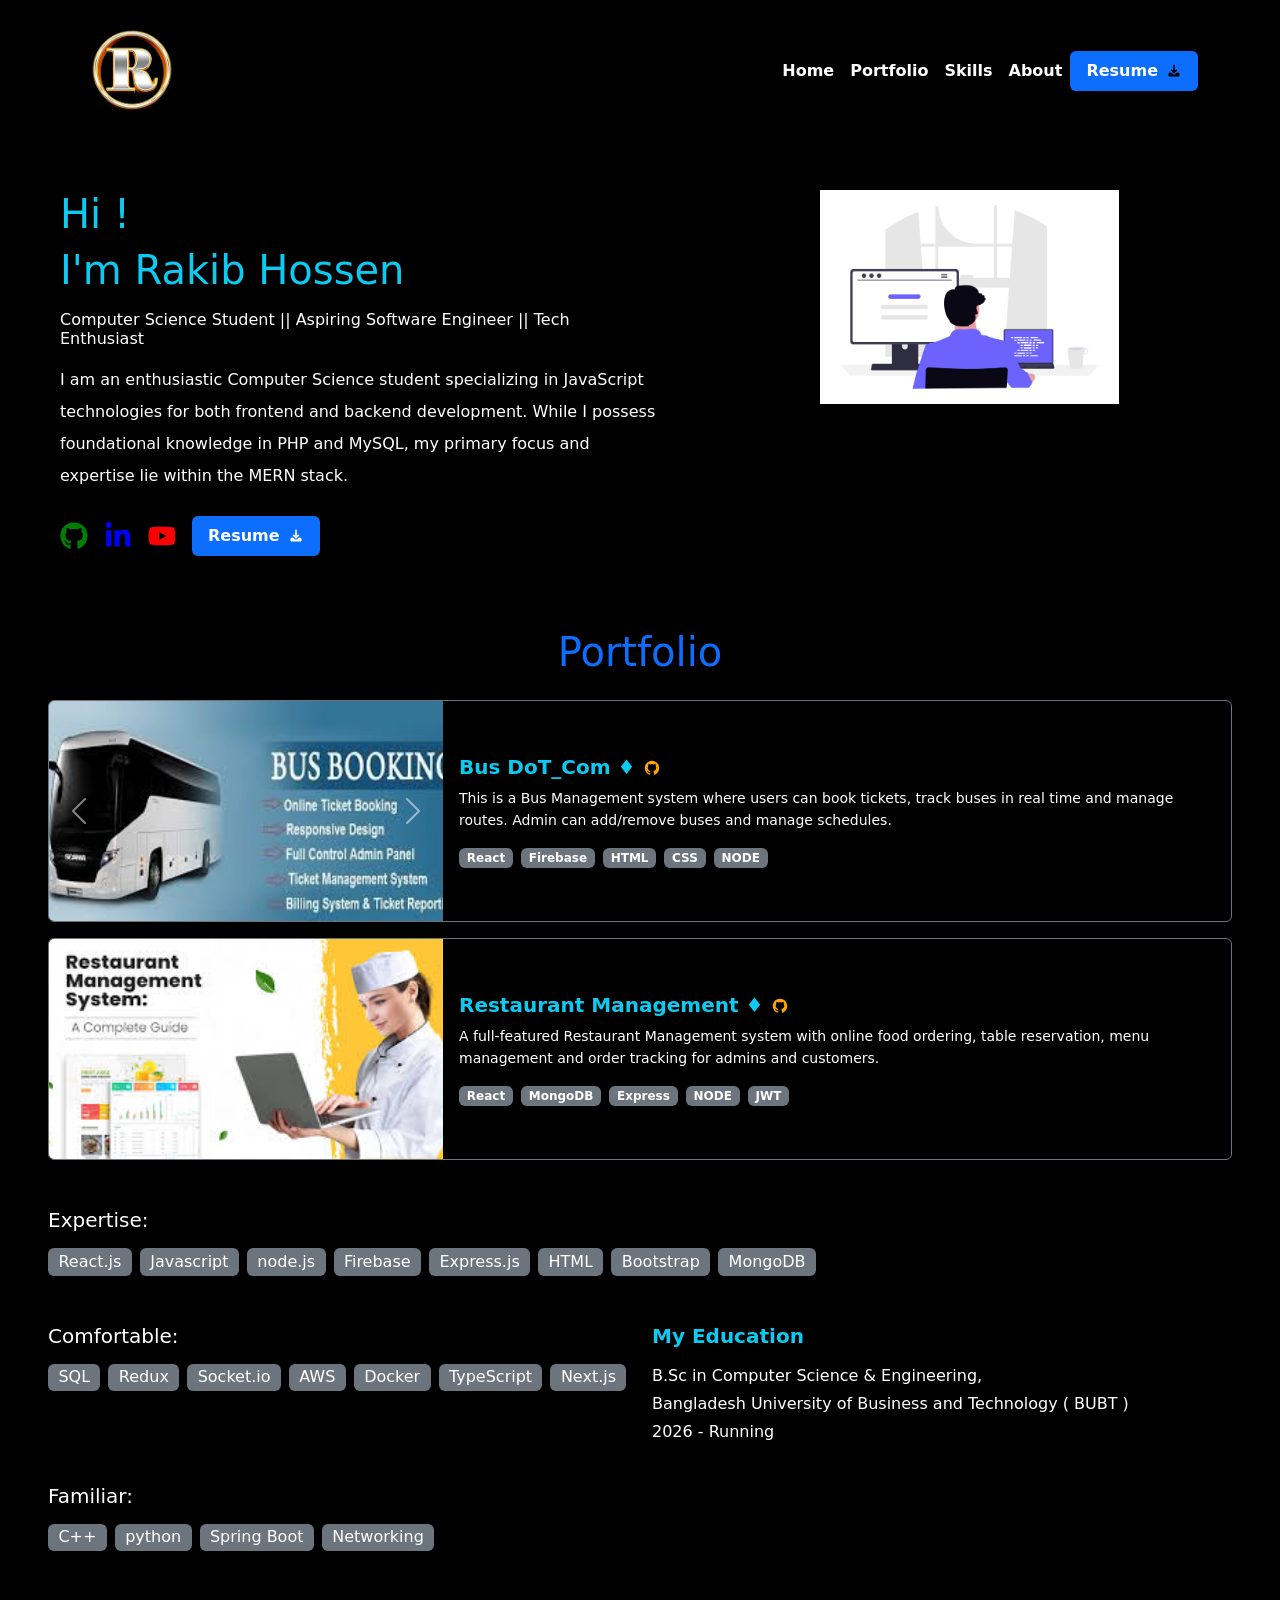
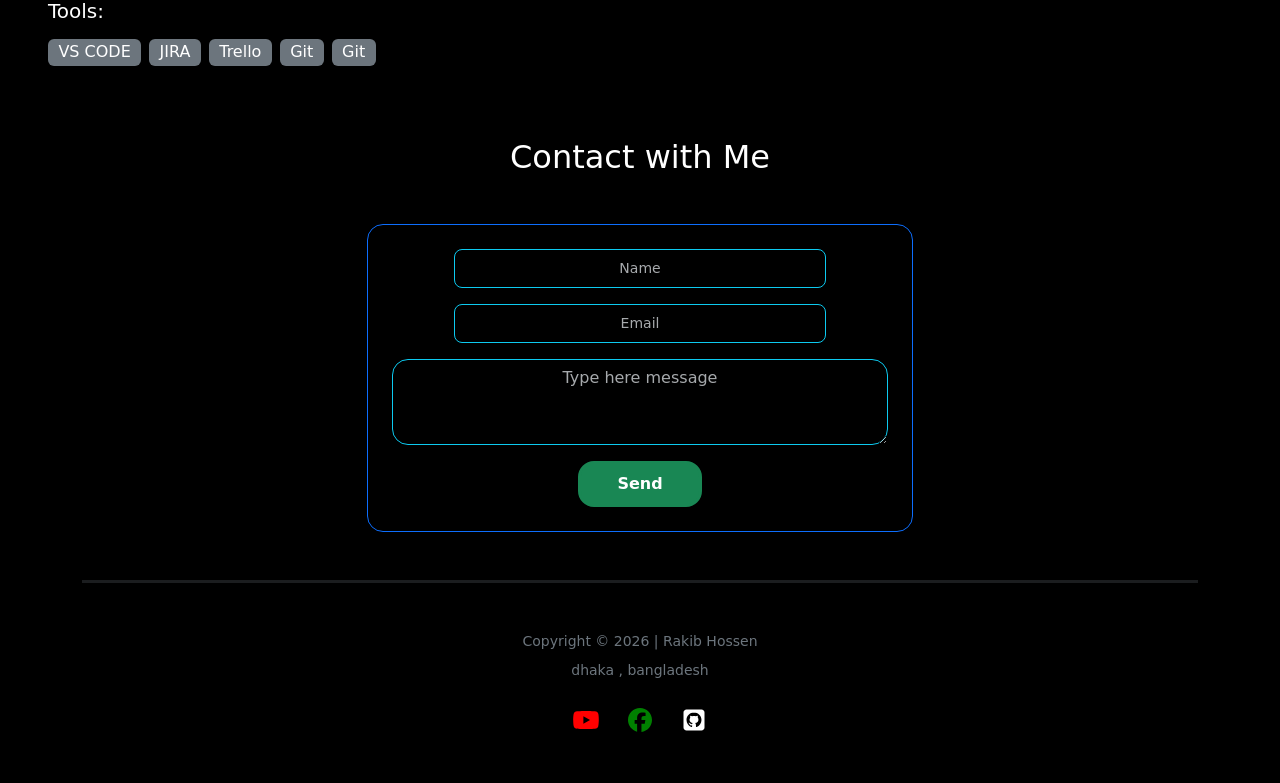
==== index.html @ a0f5ed7e "rename to index.html" ====
<!DOCTYPE html>
<html lang="en">
 <head>
  <meta charset="UTF-8" />
  <meta name="viewport" content="width=device-width, initial-scale=1.0" />
  <title>Portfolio</title>

  <link rel="stylesheet" href="https://cdn.jsdelivr.net/npm/bootstrap@5.3.8/dist/css/bootstrap.min.css" />
  <link rel="stylesheet" href="https://cdnjs.cloudflare.com/ajax/libs/font-awesome/6.5.0/css/all.min.css" />
  <link rel="stylesheet" href="https://cdn.jsdelivr.net/npm/bootstrap-icons@1.11.3/font/bootstrap-icons.min.css" />

  <link rel="stylesheet" href="style.css" />
</head>

  <body>
    <header>
      <nav class="navbar navbar-expand-lg bg-black py-3">
        <div class="container">
          <a class="navbar-brand" href="#">
            <img
              class="logo-image img-fluid rounded-3 shadow-lg"
              src="images/logo999.png"
              width="100"
              alt=""
            />
          </a>

          <button
            class="navbar-toggler bg-light"
            type="button"
            data-bs-toggle="collapse"
            data-bs-target="#navbarSupportedContent"
          >
            <span class="navbar-toggler-icon"></span>
          </button>

          <div class="collapse navbar-collapse" id="navbarSupportedContent">
            <ul class="navbar-nav ms-auto text-center align-items-lg-center">
              <li class="nav-item">
               <a class="nav-link active text-white fw-bold" href="#">
                    Home 
                  </a>
              </li>

              <li class="nav-item">
                <a class="nav-link text-white fw-bold" href="#">Portfolio</a>
              </li>

              <li class="nav-item">
                <a class="nav-link text-white fw-bold" href="#">Skills</a>
              </li>

              <li class="nav-item">
                <a class="nav-link text-white fw-bold" href="#">About</a>
              </li>

              <li class="nav-item mt-2 mt-lg-0">
                <a
                  class="pdf nav-link text-white fw-bold bg-primary rounded px-3 d-inline-flex align-items-center gap-2"
                  href="images/Rakib_Hossen_CV_v2.pdf"
                  download
                >
                  Resume

                  <svg
                    xmlns="http://www.w3.org/2000/svg"
                    viewBox="0 0 640 640"
                    width="16"
                    height="16"
                    fill="black"
                  >
                    <path
                      d="M352 96C352 78.3 337.7 64 320 64C302.3 64 288 78.3 288 96L288 306.7L246.6 265.3C234.1 252.8 213.8 252.8 201.3 265.3C188.8 277.8 188.8 298.1 201.3 310.6L297.3 406.6C309.8 419.1 330.1 419.1 342.6 406.6L438.6 310.6C451.1 298.1 451.1 277.8 438.6 265.3C426.1 252.8 405.8 252.8 393.3 265.3L352 306.7L352 96zM160 384C124.7 384 96 412.7 96 448L96 480C96 515.3 124.7 544 160 544L480 544C515.3 544 544 515.3 544 480L544 448C544 412.7 515.3 384 480 384L433.1 384L376.5 440.6C345.3 471.8 294.6 471.8 263.4 440.6L206.9 384L160 384z"
                    />
                  </svg>
                </a>
              </li>
            </ul>
          </div>
        </div>
      </nav>
    </header>

    <section class=" banner py-5 bg-black">
      <div class="row info-pic d-flex text-white ms-5">
        <div class=" col-lg-6 col-md-6 col-12 text-center text-md-start">
          <h1 class="name hi mb-2 text-info">Hi !</h1>

          <h1 class="name mb-3 text-info">I'm Rakib Hossen</h1>

          <h6 class="skill">
            Computer Science Student || Aspiring Software Engineer || Tech
            Enthusiast
          </h6>
          <p class=" desc text-secondary fs-6 lh-lg mt-3 text-white text-justify ">
  I am an enthusiastic Computer Science student specializing in JavaScript technologies for both frontend and backend development. While I possess foundational knowledge in PHP and MySQL, my primary focus and expertise lie within the MERN stack.
</p>
</p>
<div class=" logo d-flex align-items-center gap-3 mt-4 justify-content-center justify-content-md-start flex-wrap">

  <a href="#" class=" logo1 text-white">
    <svg class="text-danger"  xmlns="http://www.w3.org/2000/svg" width="28" height="28" fill="green" viewBox="0 0 496 512">
      <path d="M165.9 397.4c0 2-2.3 3.6-5.2 3.6-3.3.3-5.6-1.3-5.6-3.6 0-2 2.3-3.6 5.2-3.6 3-.3 5.6 1.3 5.6 3.6zm-31.1-4.5c-.7 2 1.3 4.3 4.3 4.9 2.6 1 5.6 0 6.2-2s-1.3-4.3-4.3-5.2c-2.6-.7-5.5.3-6.2 2.3zm44.2-1.7c-2.9.7-4.9 2.6-4.6 4.9.3 2 2.9 3.3 5.9 2.6 2.9-.7 4.9-2.6 4.6-4.6-.3-1.9-3-3.2-5.9-2.9zM244.8 8C106.1 8 0 113.3 0 252c0 110.9 69.8 205.8 169.5 239.2 12.8 2.3 17.3-5.6 17.3-12.1 0-6.2-.3-40.4-.3-61.4 0 0-70 15-84.7-29.8 0 0-11.4-29.1-27.8-36.6 0 0-22.9-15.7 1.6-15.4 0 0 24.9 2 38.6 25.8 21.9 38.6 58.6 27.5 72.9 20.9 2.3-16 8.8-27.1 16-33.7-55.9-6.2-112.3-14.3-112.3-110.5 0-27.5 7.6-41.3 23.6-58.9-2.6-6.5-11.1-33.3 2.6-67.9 20.9-6.5 69 27 69 27 20-5.6 41.5-8.5 62.8-8.5s42.8 2.9 62.8 8.5c0 0 48.1-33.6 69-27 13.7 34.7 5.2 61.4 2.6 67.9 16 17.7 25.8 31.5 25.8 58.9 0 96.5-58.9 104.2-114.8 110.5 9.2 7.9 17 22.9 17 46.4 0 33.7-.3 75.4-.3 83.6 0 6.5 4.6 14.4 17.3 12.1C428.2 457.8 496 362.9 496 252 496 113.3 389.5 8 244.8 8z"/>
    </svg>
  </a>

  <a href="#" class=" logo1 text-white">
    <svg xmlns="http://www.w3.org/2000/svg" width="28" height="28" fill="blue" viewBox="0 0 448 512">
      <path d="M100.28 448H7.4V148.9h92.88zM53.79 108.1C24.09 108.1 0 83.5 0 53.8a53.79 53.79 0 0 1 107.58 0c0 29.7-24.1 54.3-53.79 54.3zM447.9 448h-92.68V302.4c0-34.7-.7-79.2-48.29-79.2-48.29 0-55.69 37.7-55.69 76.7V448h-92.78V148.9h89.08v40.8h1.3c12.4-23.5 42.69-48.3 87.88-48.3 94 0 111.28 61.9 111.28 142.3V448z"/>
    </svg>
  </a>

  <a href="#" class=" logo1 text-white">
    <svg xmlns="http://www.w3.org/2000/svg" width="28" height="28" fill="red" viewBox="0 0 576 512">
      <path d="M549.655 124.083c-6.281-23.65-24.787-42.276-48.284-48.597C458.781 64 288 64 288 64S117.22 64 74.629 75.486c-23.497 6.322-42.003 24.947-48.284 48.597-11.412 42.867-11.412 132.305-11.412 132.305s0 89.438 11.412 132.305c6.281 23.65 24.787 41.5 48.284 47.821C117.22 448 288 448 288 448s170.78 0 213.371-11.486c23.497-6.321 42.003-24.171 48.284-47.821 11.412-42.867 11.412-132.305 11.412-132.305s0-89.438-11.412-132.305zm-317.51 213.508V175.185l142.739 81.205-142.739 81.201z"/>
    </svg>
  </a>

  <a href="images/Rakib_Hossen_CV_v2.pdf" download
    class="text-white fw-bold bg-primary rounded px-3 py-2 d-inline-flex align-items-center gap-2 text-decoration-none">
    Resume
    <svg xmlns="http://www.w3.org/2000/svg" viewBox="0 0 640 640" width="16" height="16" fill="white">
      <path d="M352 96C352 78.3 337.7 64 320 64C302.3 64 288 78.3 288 96L288 306.7L246.6 265.3C234.1 252.8 213.8 252.8 201.3 265.3C188.8 277.8 188.8 298.1 201.3 310.6L297.3 406.6C309.8 419.1 330.1 419.1 342.6 406.6L438.6 310.6C451.1 298.1 451.1 277.8 438.6 265.3C426.1 252.8 405.8 252.8 393.3 265.3L352 306.7L352 96zM160 384C124.7 384 96 412.7 96 448L96 480C96 515.3 124.7 544 160 544L480 544C515.3 544 544 515.3 544 480L544 448C544 412.7 515.3 384 480 384L433.1 384L376.5 440.6C345.3 471.8 294.6 471.8 263.4 440.6L206.9 384L160 384z"/>
    </svg>
  </a>

</div>
        </div>
<div class="pic col-lg-6 col-md-6 col-12 text-center mt-5 mt-md-0">
    <img src="images/undraw_programming_j1zw (1).png" class="img-fluid profile-img w-50 me-lg-4" alt="Programming Illustration" />
</div>

      </div>
    </section>

    <script src="bootstrap-5.3.8-dist/js/bootstrap.bundle.min.js"></script>

<main>
  <section class="project bg-black py-4">

  <!-- Bus Management -->
   <h1 class="text-primary text-center mb-4">Portfolio</h1>
  <div class="bg-black text-white border border-secondary rounded overflow-hidden mx-3 mx-md-5">
    <div class="row g-0">

      <div class="col-12 col-sm-5 col-md-4">
        <div id="busCarousel" class="carousel slide h-100" data-bs-ride="false">
          <div class="carousel-inner h-100">
            <div class="carousel-item active">
              <img src="images/bus2.jpg" class="d-block w-100" style="object-fit: cover; height: 220px;" alt="Bus 1">
            </div>
            <div class="carousel-item">
              <img src="images/bus.jpg" class="d-block w-100" style="object-fit: cover; height: 220px;" alt="Bus 2">
            </div>
            <div class="carousel-item">
              <img src="images/bus1.jpg" class="d-block w-100" style="object-fit: cover; height: 220px;" alt="Bus 3">
            </div>
          </div>
          <button class="carousel-control-prev" type="button" data-bs-target="#busCarousel" data-bs-slide="prev">
            <span class="carousel-control-prev-icon"></span>
          </button>
          <button class="carousel-control-next" type="button" data-bs-target="#busCarousel" data-bs-slide="next">
            <span class="carousel-control-next-icon"></span>
          </button>
        </div>
      </div>

      <div class="col-12 col-sm-7 col-md-8 p-3 d-flex flex-column justify-content-center">
        <h5 class="text-info fw-bold mb-2 d-flex align-items-center gap-2">
          Bus DoT_Com ♦
          <a href="https://github.com/" target="_blank">
            <svg xmlns="http://www.w3.org/2000/svg" width="18" height="18" fill="orange" viewBox="0 0 640 640">
              <path d="M280.5 426.5C214.5 418.5 168 371 168 309.5C168 284.5 177 257.5 192 239.5C185.5 223 186.5 188 194 173.5C214 171 241 181.5 257 196C276 190 296 187 320.5 187C345 187 365 190 383 195.5C398.5 181.5 426 171 446 173.5C453 187 454 222 447.5 239C463.5 258 472 283.5 472 309.5C472 371 425.5 417.5 358.5 426C375.5 437 387 461 387 488.5L387 540.5C387 555.5 399.5 564 414.5 558C505 523.5 576 433 576 321C576 179.5 461 64 319.5 64C178 64 64 179.5 64 321C64 432 134.5 524 229.5 558.5C243 563.5 256 554.5 256 541L256 501C249 504 240 506 232 506C199 506 179.5 488 165.5 454.5C160 441 154 433 142.5 431.5C136.5 431 134.5 428.5 134.5 425.5C134.5 419.5 144.5 415 154.5 415C169 415 181.5 424 194.5 442.5C204.5 457 215 463.5 227.5 463.5C240 463.5 248 459 259.5 447.5C268 439 274.5 431.5 280.5 426.5z"/>
            </svg>
          </a>
        </h5>
        <p class="text-white mb-3" style="font-size: 14px; line-height: 1.6;">
          This is a Bus Management system where users can book tickets, track buses
          in real time and manage routes. Admin can add/remove buses and manage schedules.
        </p>
        <div class="d-flex flex-wrap gap-2">
          <span class="badge bg-secondary">React</span>
          <span class="badge bg-secondary">Firebase</span>
          <span class="badge bg-secondary">HTML</span>
          <span class="badge bg-secondary">CSS</span>
          <span class="badge bg-secondary">NODE</span>
        </div>
      </div>

    </div>
  </div>

  <!-- Restaurant Management -->
  <div class="bg-black text-white border border-secondary rounded overflow-hidden mx-3 mx-md-5 mt-3">
    <div class="row g-0">

      <div class="col-12 col-sm-5 col-md-4">
        <div id="restCarousel" class="carousel slide h-100" data-bs-ride="false">
          <div class="carousel-inner h-100">
            <div class="carousel-item active">
              <img src="images/resp.jpg" class="d-block w-100" style="object-fit: cover; height: 220px;" alt="Rest 1">
            </div>
            <div class="carousel-item">
              <img src="images/resd.jpg" class="d-block w-100" style="object-fit: cover; height: 220px;" alt="Rest 2">
            </div>
            <div class="carousel-item">
              <img src="images/resm.jpg" class="d-block w-100" style="object-fit: cover; height: 220px;" alt="Rest 3">
            </div>
          </div>
          <button class="carousel-control-prev" type="button" data-bs-target="#restCarousel" data-bs-slide="prev">
            <span class="carousel-control-prev-icon"></span>
          </button>
          <button class="carousel-control-next" type="button" data-bs-target="#restCarousel" data-bs-slide="next">
            <span class="carousel-control-next-icon"></span>
          </button>
        </div>
      </div>

      <div class="col-12 col-sm-7 col-md-8 p-3 d-flex flex-column justify-content-center">
        <h5 class="text-info fw-bold mb-2 d-flex align-items-center gap-2">
          Restaurant Management ♦
          <a href="https://github.com/" target="_blank">
            <svg xmlns="http://www.w3.org/2000/svg" width="18" height="18" fill="orange" viewBox="0 0 640 640">
              <path d="M280.5 426.5C214.5 418.5 168 371 168 309.5C168 284.5 177 257.5 192 239.5C185.5 223 186.5 188 194 173.5C214 171 241 181.5 257 196C276 190 296 187 320.5 187C345 187 365 190 383 195.5C398.5 181.5 426 171 446 173.5C453 187 454 222 447.5 239C463.5 258 472 283.5 472 309.5C472 371 425.5 417.5 358.5 426C375.5 437 387 461 387 488.5L387 540.5C387 555.5 399.5 564 414.5 558C505 523.5 576 433 576 321C576 179.5 461 64 319.5 64C178 64 64 179.5 64 321C64 432 134.5 524 229.5 558.5C243 563.5 256 554.5 256 541L256 501C249 504 240 506 232 506C199 506 179.5 488 165.5 454.5C160 441 154 433 142.5 431.5C136.5 431 134.5 428.5 134.5 425.5C134.5 419.5 144.5 415 154.5 415C169 415 181.5 424 194.5 442.5C204.5 457 215 463.5 227.5 463.5C240 463.5 248 459 259.5 447.5C268 439 274.5 431.5 280.5 426.5z"/>
            </svg>
          </a>
        </h5>
        <p class="text-white mb-3" style="font-size: 14px; line-height: 1.6;">
          A full-featured Restaurant Management system with online food ordering,
          table reservation, menu management and order tracking for admins and customers.
        </p>
        <div class="d-flex flex-wrap gap-2">
          <span class="badge bg-secondary">React</span>
          <span class="badge bg-secondary">MongoDB</span>
          <span class="badge bg-secondary">Express</span>
          <span class="badge bg-secondary">NODE</span>
          <span class="badge bg-secondary">JWT</span>
        </div>
      </div>

    </div>
  </div>

</section>


  <section class="bg-black py-4 px-4 px-md-5">
  <h5 class="expert text-white mb-3">Expertise:</h5>
  <div class="expert-tech d-flex flex-wrap gap-2">
    <span class="badge bg-secondary fs-6 fw-normal">React.js</span>
    <span class="badge bg-secondary fs-6 fw-normal">Javascript</span>
    <span class="badge bg-secondary fs-6 fw-normal">node.js</span>
    <span class="badge bg-secondary fs-6 fw-normal">Firebase</span>
    <span class="badge bg-secondary fs-6 fw-normal">Express.js</span>
    <span class="badge bg-secondary fs-6 fw-normal">HTML</span>
    <span class="badge bg-secondary fs-6 fw-normal">Bootstrap</span>
    <span class="badge bg-secondary fs-6 fw-normal">MongoDB</span>
  </div>
</section>

<section class="bg-black pt-4 pb-0 px-4 px-md-5">
  <div class="row g-4">
    <div class="col-12 col-md-6">
      <h5 class="comfort text-white mb-3">Comfortable:</h5>
      <div class="comfort-tech d-flex flex-wrap gap-2">
        <span class="badge bg-secondary fs-6 fw-normal">SQL</span>
        <span class="badge bg-secondary fs-6 fw-normal">Redux</span>
        <span class="badge bg-secondary fs-6 fw-normal">Socket.io</span>
        <span class="badge bg-secondary fs-6 fw-normal">AWS</span>
        <span class="badge bg-secondary fs-6 fw-normal">Docker</span>
        <span class="badge bg-secondary fs-6 fw-normal">TypeScript</span>
        <span class="badge bg-secondary fs-6 fw-normal">Next.js</span>
      </div>
    </div>
    <div class=" edu-part col-12 col-md-6">
      <h5 class="text-info fw-bold mb-3">My Education</h5>
      <p class="text-white mb-1">B.Sc in Computer Science & Engineering,</p>
      <p class="text-white mb-1">Bangladesh University of Business and Technology ( BUBT )</p>
      <p class=" text-white">2026 - Running</p>
    </div>
  </div>
</section>

<section class="bg-black py-4 px-4 px-md-5">
  <h5 class="text-white mb-3">Familiar:</h5>
  <div class="programe d-flex flex-wrap gap-2">
    <span class="badge bg-secondary fs-6 fw-normal">C++</span>
    <span class="badge bg-secondary fs-6 fw-normal">python</span>
    <span class="badge bg-secondary fs-6 fw-normal">Spring Boot</span>
    <span class="badge bg-secondary fs-6 fw-normal">Networking</span>
  </div>
</section>

<section class="  bg-black py-4 px-4 px-md-5">
  <h5 class=" tool text-white mb-3">Tools:</h5>
  <div class="d-flex flex-wrap gap-2">
    <span class="badge bg-secondary fs-6 fw-normal">VS CODE</span>
    <span class="badge bg-secondary fs-6 fw-normal">JIRA</span>
    <span class="badge bg-secondary fs-6 fw-normal">Trello</span>
    <span class="badge bg-secondary fs-6 fw-normal">Git</span>
    <span class="badge bg-secondary fs-6 fw-normal">Git</span>
  </div>
</section>

<section class="contact-section py-5 bg-black text-white" data-bs-theme="dark">
  <div class="container">
    <h2 class="contact-title text-center fw-medium mb-5">Contact with Me</h2>
    <div class="row justify-content-center">
      <div class="col-12 col-md-8 col-lg-6">
       <div class="contact-card card bg-transparent border-primary p-4 rounded-4 shadow-lg">
          <form class="contact-form">
            <div class="form-group mb-3">
              <input type="text" class="form-input form-control form-control-sm bg-transparent text-white border-info rounded-3 text-center shadow-none text-white-50 py-2 w-75 mx-auto" placeholder="Name" required>
            </div>
            <div class="form-group mb-3">
              <input type="email" class="form-input form-control form-control-sm bg-transparent text-white border-info rounded-3 text-center shadow-none text-white-50 py-2 w-75 mx-auto" placeholder="Email" required>
            </div>
            <div class="form-group mb-3">
              <textarea class="form-textarea form-control bg-transparent text-white border-info rounded-4 text-center shadow-none text-white-50 w-100 mx-auto" rows="3" placeholder="Type here message" required></textarea>
            </div>
            <div class="d-grid w-25 mx-auto">
              <button type="submit" class="btn-submit btn btn-success  text-white fw-bold rounded-4 py-2 border-3 ">
                Send
              </button>
            </div>
          </form>
        </div>
      </div>
    </div>
  </div>
</section>
</main>

<footer>
  <section class="footer-wrapper bg-black">
    <div class="container">
         <hr class="border-secondary border-3 m-0">
    </div>

    <footer class="site-footer text-white text-center py-5">
        <div class="container">
            <p class="copyright-text mb-2 text-secondary small">
                Copyright &copy; 2026 | Rakib Hossen
            </p>
            
            <p class="location-info mb-4 text-secondary small text-lowercase">
                Dhaka , Bangladesh
            </p>
            
            <div class="footer-social-links d-flex justify-content-center gap-4">
                <a href="#" class="social-icon-youtube text-info text-decoration-none d-inline-block">
                    <svg xmlns="http://w3.org" viewBox="0 0 640 640" width="30" height="30" fill="red">
                        <path d="M581.7 188.1C575.5 164.4 556.9 145.8 533.4 139.5C490.9 128 320.1 128 320.1 128C320.1 128 149.3 128 106.7 139.5C83.2 145.8 64.7 164.4 58.4 188.1C47 231 47 320.4 47 320.4C47 320.4 47 409.8 58.4 452.7C64.7 476.3 83.2 494.2 106.7 500.5C149.3 512 320.1 512 320.1 512C320.1 512 490.9 512 533.5 500.5C557 494.2 575.5 476.3 581.8 452.7C593.2 409.8 593.2 320.4 593.2 320.4C593.2 320.4 593.2 231 581.8 188.1zM264.2 401.6L264.2 239.2L406.9 320.4L264.2 401.6z"/>
                    </svg>
                </a>
                
                <a href="#" class="social-icon-facebook text-info text-decoration-none d-inline-block">
                    <svg xmlns="http://w3.org" viewBox="0 0 640 640" width="30" height="30" fill="green">
                        <path d="M576 320C576 178.6 461.4 64 320 64C178.6 64 64 178.6 64 320C64 440 146.7 540.8 258.2 568.5L258.2 398.2L205.4 398.2L205.4 320L258.2 320L258.2 286.3C258.2 199.2 297.6 158.8 383.2 158.8C399.4 158.8 427.4 162 438.9 165.2L438.9 236C432.9 235.4 422.4 235 409.3 235C367.3 235 351.1 250.9 351.1 292.2L351.1 320L434.7 320L420.3 398.2L351 398.2L351 574.1C477.8 558.8 576 450.9 576 320z"/>
                    </svg>
                </a>
                
                <a href="#" class="social-icon-github text-info text-decoration-none d-inline-block">
                    <svg xmlns="http://w3.org" viewBox="0 0 640 640" width="30" height="30" fill="white">
                        <path d="M480 96C515.3 96 544 124.7 544 160L544 480C544 515.3 515.3 544 480 544L160 544C124.7 544 96 515.3 96 480L96 160C96 124.7 124.7 96 160 96L480 96zM319.7 160C231.3 160 160 232.2 160 320.6C160 390 204.1 447.5 263.4 469C271.8 472.1 280 466.5 280 458.1L280 433.1C275.6 435 270 436.2 265 436.2C244.4 436.2 232.2 425 223.4 404C220 395.6 216.2 390.6 209 389.6C205.3 389.3 204 387.7 204 385.8C204 382.1 210.2 379.2 216.5 379.2C225.6 379.2 233.4 384.8 241.5 396.4C247.7 405.5 254.3 409.5 262.1 409.5C269.9 409.5 274.9 406.7 282.1 399.5C287.4 394.2 291.5 389.5 295.2 386.4C253.9 381.4 224.9 351.7 224.9 313.3C224.9 297.7 230.5 280.8 239.9 269.5C235.8 259.2 236.5 237.3 241.1 228.3C253.6 226.7 270.5 233.3 280.5 242.4C292.4 238.7 304.9 236.8 320.2 236.8C335.5 236.8 348 238.7 359.3 242.1C369 233.3 386.2 226.8 398.7 228.3C403.1 236.7 403.7 258.6 399.6 269.2C409.6 281.1 414.9 297 414.9 313.3C414.9 351.7 385.8 380.8 344 386.1C354.6 393 361.8 408 361.8 425.2L361.8 457.7C361.8 467.1 369.6 472.4 379 468.6C435.6 447 479.9 390.5 479.9 320.5C479.9 232.1 408 159.9 319.6 159.9z"/>
                    </svg>
                </a>
            </div>
        </div>
    </footer>
</section>


</footer>

  </body>
</html>
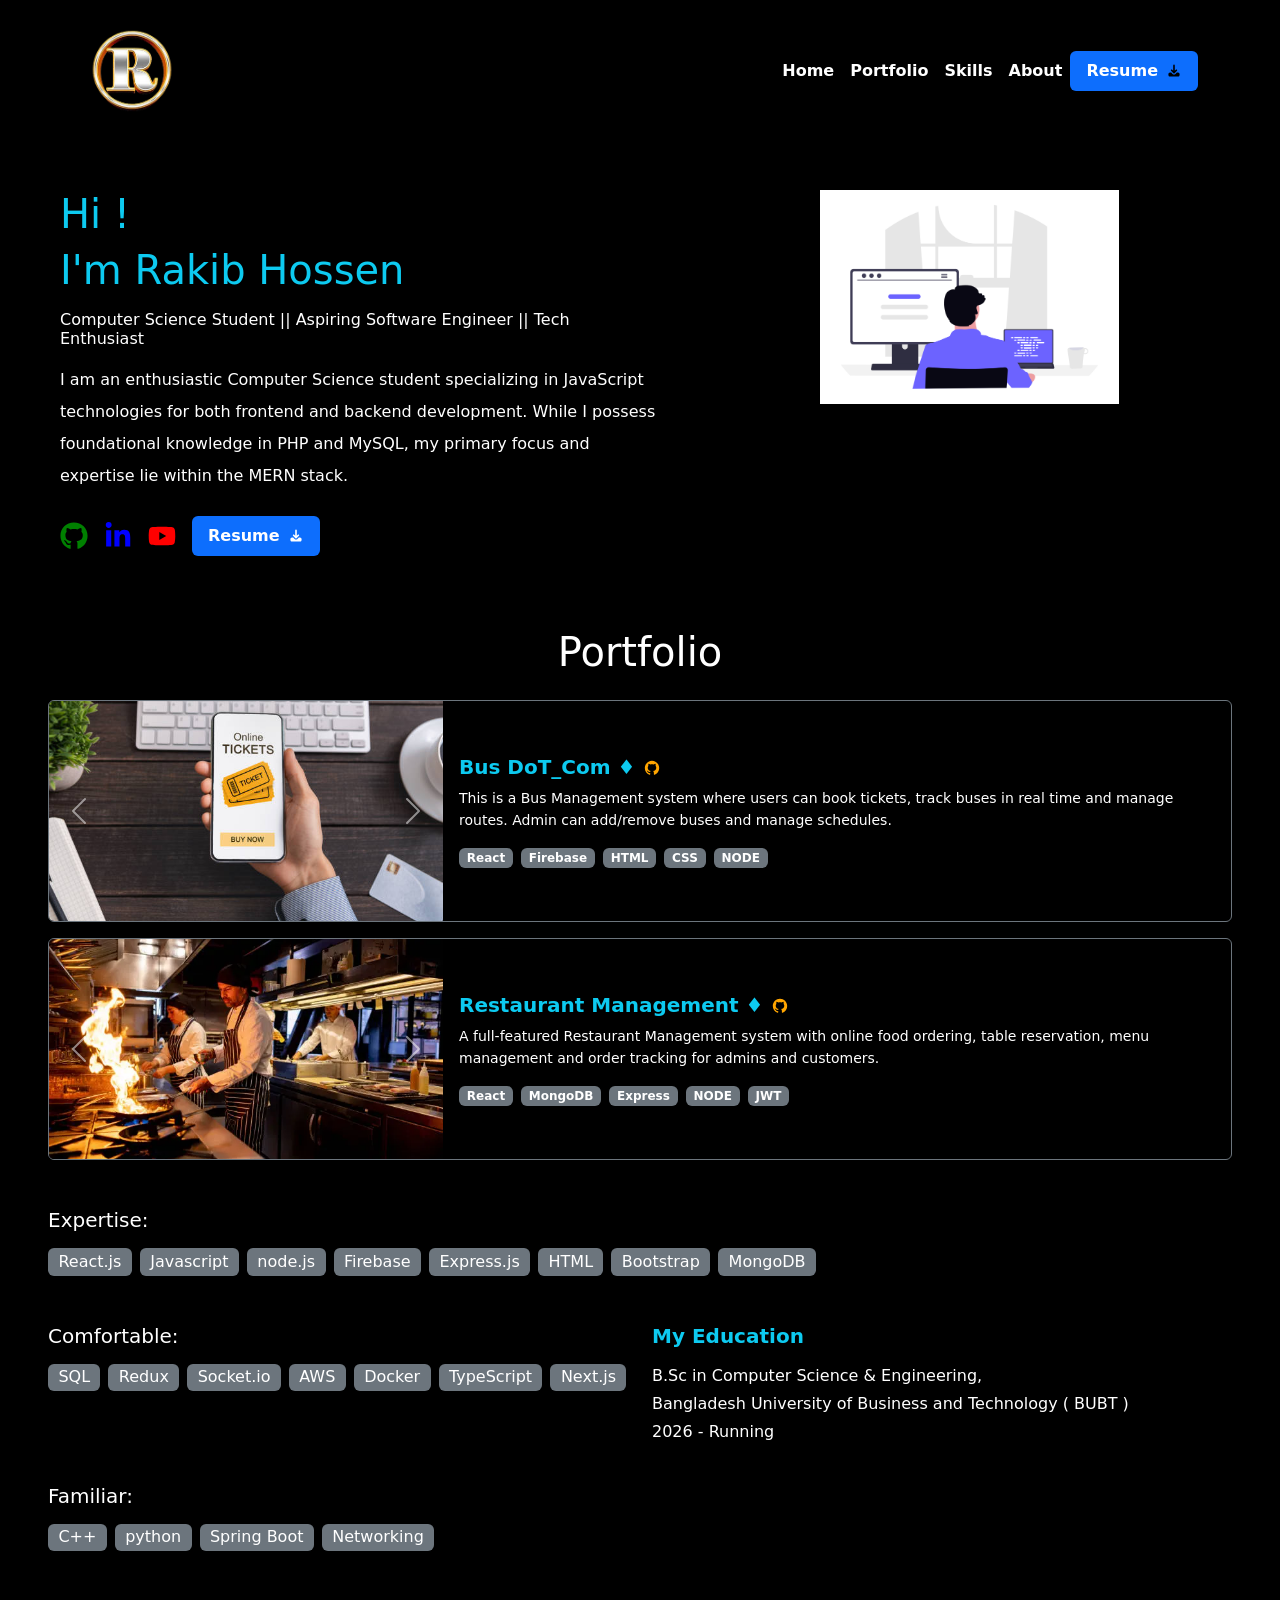
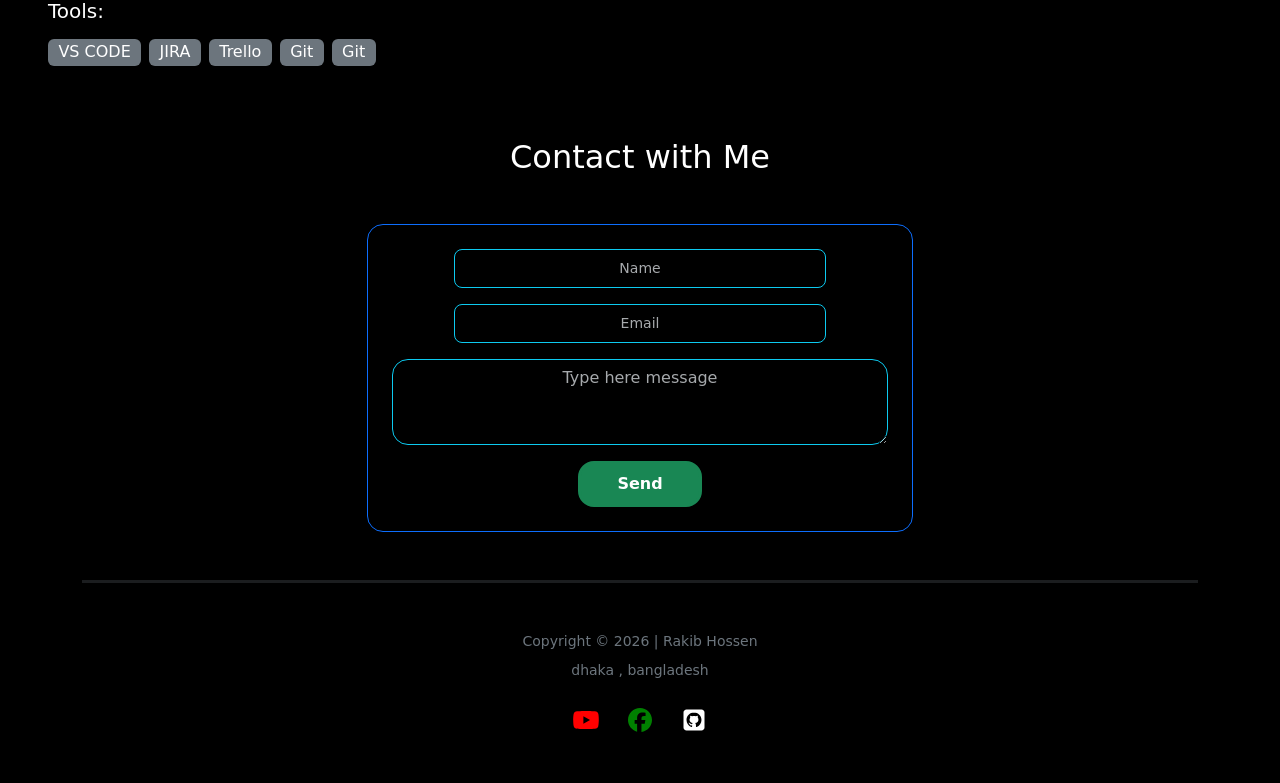
==== commit 3819924d: "updated" ====
--- a/index.html
+++ b/index.html
@@ -139,7 +139,7 @@
   <section class="project bg-black py-4">
 
   <!-- Bus Management -->
-   <h1 class="text-primary text-center mb-4">Portfolio</h1>
+ <h1 class="text-white text-center mb-4">Portfolio</h1>
   <div class="bg-black text-white border border-secondary rounded overflow-hidden mx-3 mx-md-5">
     <div class="row g-0">
 
@@ -147,13 +147,13 @@
         <div id="busCarousel" class="carousel slide h-100" data-bs-ride="false">
           <div class="carousel-inner h-100">
             <div class="carousel-item active">
-              <img src="images/bus2.jpg" class="d-block w-100" style="object-fit: cover; height: 220px;" alt="Bus 1">
+              <img src="images/bustop1.jpg" class="d-block w-100" style="object-fit: cover; height: 220px;" alt="Bus 1">
             </div>
             <div class="carousel-item">
-              <img src="images/bus.jpg" class="d-block w-100" style="object-fit: cover; height: 220px;" alt="Bus 2">
+              <img src="images/bustop2.avif" class="d-block w-100" style="object-fit: cover; height: 220px;" alt="Bus 2">
             </div>
             <div class="carousel-item">
-              <img src="images/bus1.jpg" class="d-block w-100" style="object-fit: cover; height: 220px;" alt="Bus 3">
+              <img src="images/bustop3.jpg" class="d-block w-100" style="object-fit: cover; height: 220px;" alt="Bus 3">
             </div>
           </div>
           <button class="carousel-control-prev" type="button" data-bs-target="#busCarousel" data-bs-slide="prev">
@@ -198,13 +198,13 @@
         <div id="restCarousel" class="carousel slide h-100" data-bs-ride="false">
           <div class="carousel-inner h-100">
             <div class="carousel-item active">
-              <img src="images/resp.jpg" class="d-block w-100" style="object-fit: cover; height: 220px;" alt="Rest 1">
+              <img src="images/restop1.webp" class="d-block w-100" style="object-fit: cover; height: 220px;" alt="Rest 1">
             </div>
             <div class="carousel-item">
-              <img src="images/resd.jpg" class="d-block w-100" style="object-fit: cover; height: 220px;" alt="Rest 2">
+              <img src="images/restop2.avif" class="d-block w-100" style="object-fit: cover; height: 220px;" alt="Rest 2">
             </div>
             <div class="carousel-item">
-              <img src="images/resm.jpg" class="d-block w-100" style="object-fit: cover; height: 220px;" alt="Rest 3">
+              <img src="images/restop3.webp" class="d-block w-100" style="object-fit: cover; height: 220px;" alt="Rest 3">
             </div>
           </div>
           <button class="carousel-control-prev" type="button" data-bs-target="#restCarousel" data-bs-slide="prev">
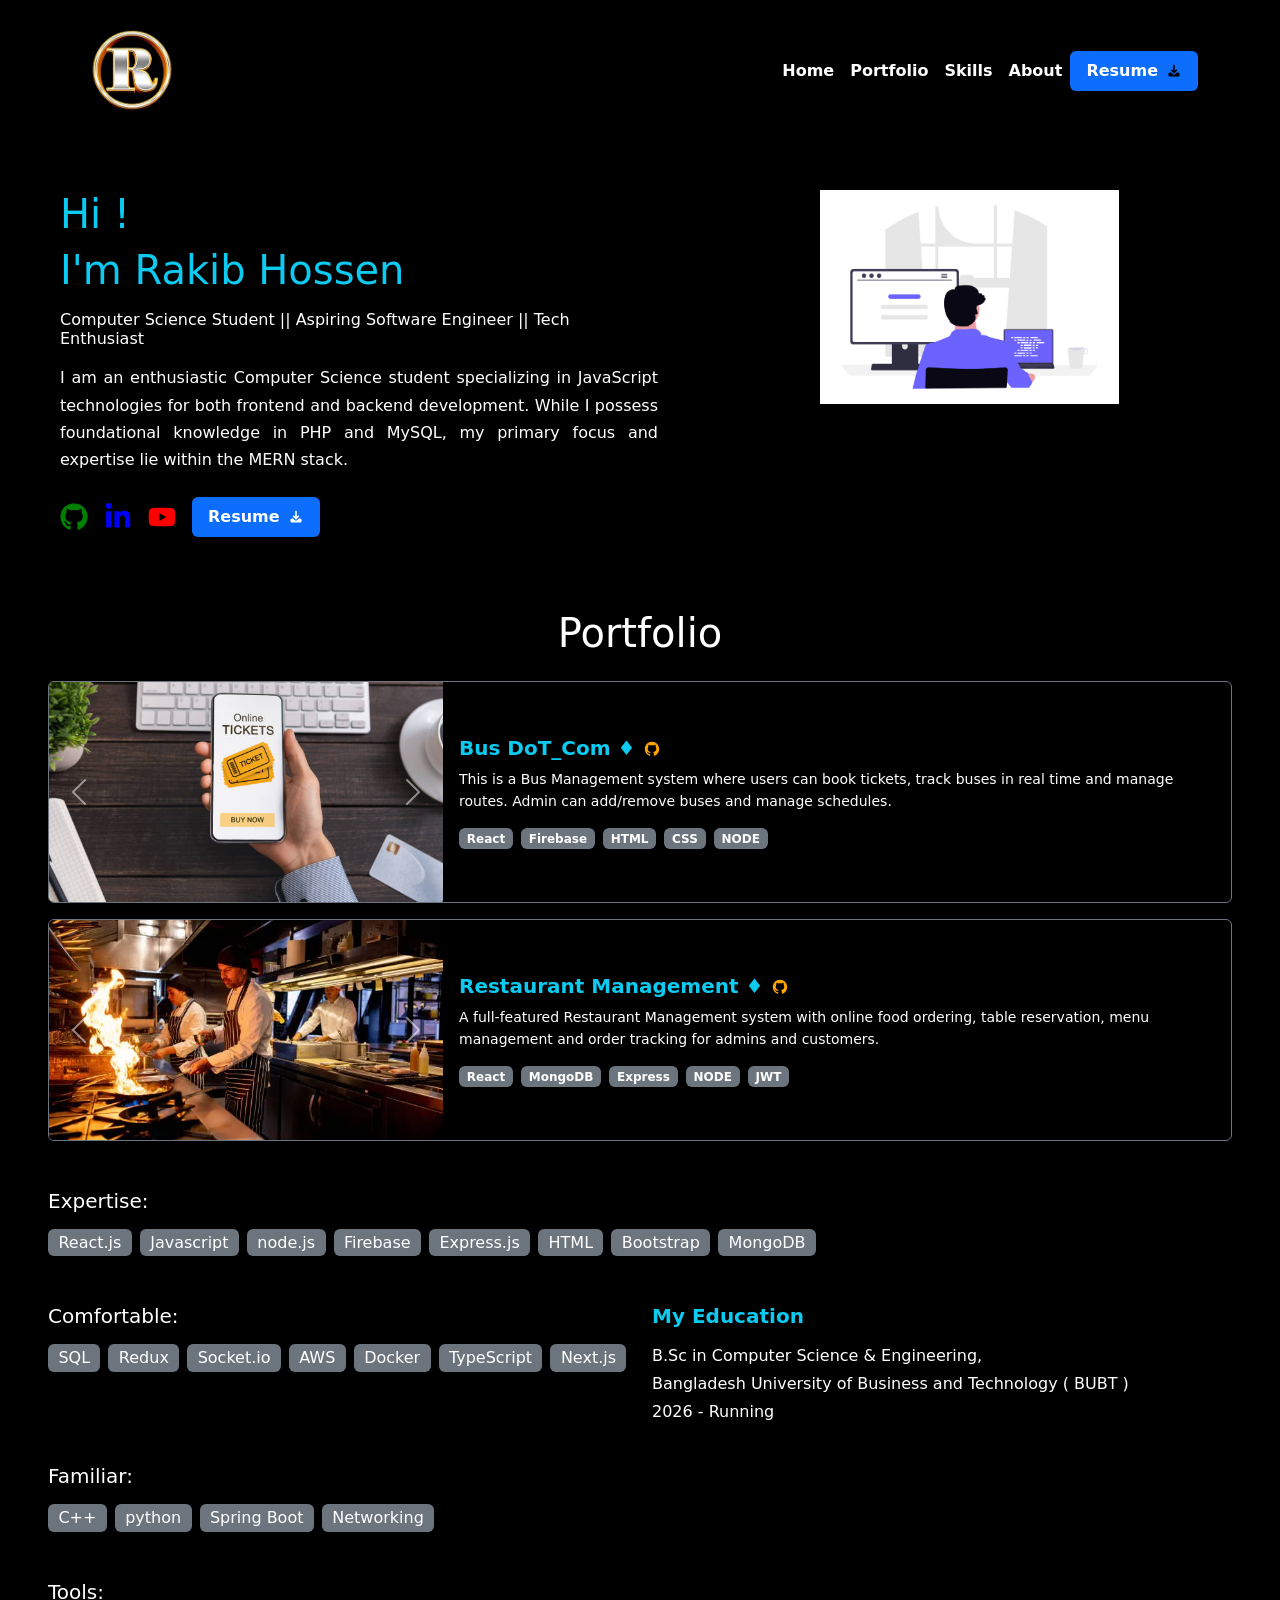
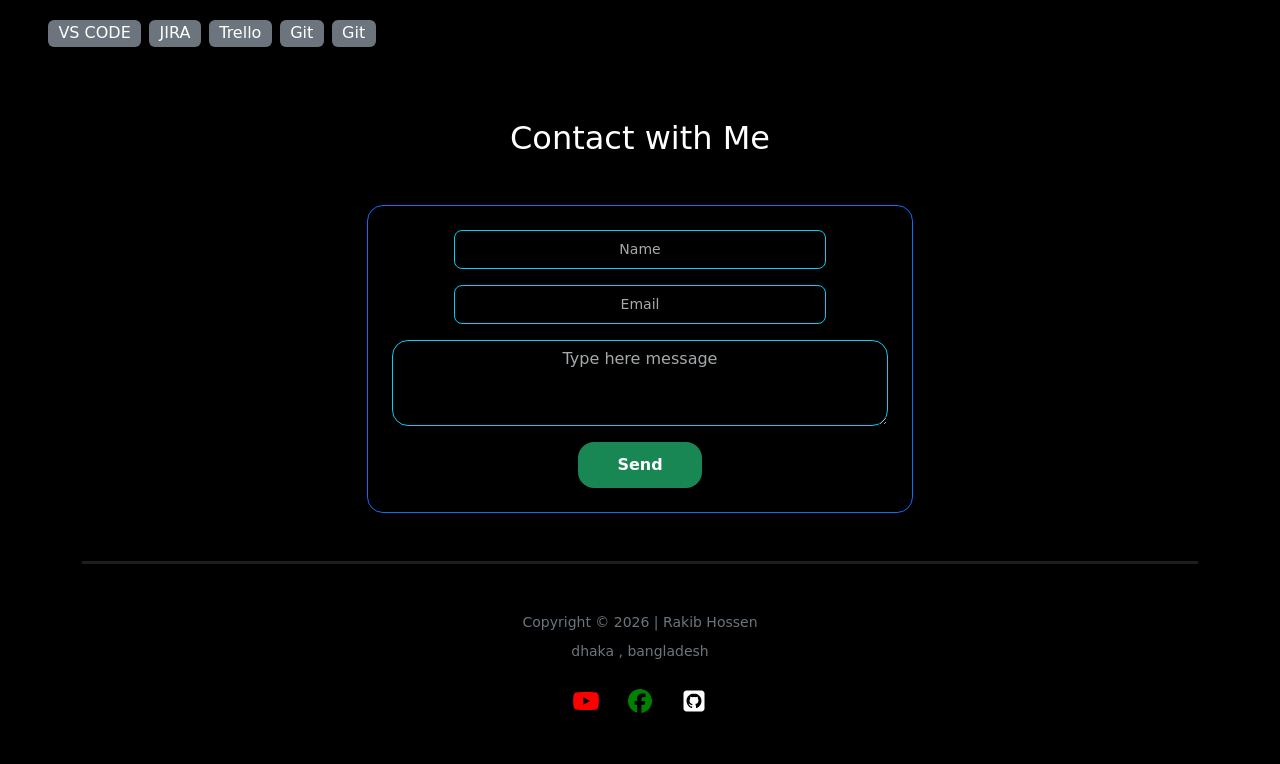
==== commit 480b20a9: "fix: text justify and line height updated" ====
--- a/index.html
+++ b/index.html
@@ -8,7 +8,7 @@
   <link rel="stylesheet" href="https://cdn.jsdelivr.net/npm/bootstrap@5.3.8/dist/css/bootstrap.min.css" />
   <link rel="stylesheet" href="https://cdnjs.cloudflare.com/ajax/libs/font-awesome/6.5.0/css/all.min.css" />
   <link rel="stylesheet" href="https://cdn.jsdelivr.net/npm/bootstrap-icons@1.11.3/font/bootstrap-icons.min.css" />
-
+ 
   <link rel="stylesheet" href="style.css" />
 </head>
 
@@ -92,7 +92,8 @@
             Computer Science Student || Aspiring Software Engineer || Tech
             Enthusiast
           </h6>
-          <p class=" desc text-secondary fs-6 lh-lg mt-3 text-white text-justify ">
+          <p class="desc fs-6 mt-3 text-white" 
+   style="text-align: justify; line-height: 1.7; hyphens: auto; word-spacing: normal;">
   I am an enthusiastic Computer Science student specializing in JavaScript technologies for both frontend and backend development. While I possess foundational knowledge in PHP and MySQL, my primary focus and expertise lie within the MERN stack.
 </p>
 </p>
@@ -133,7 +134,7 @@
       </div>
     </section>
 
-    <script src="bootstrap-5.3.8-dist/js/bootstrap.bundle.min.js"></script>
+     
 
 <main>
   <section class="project bg-black py-4">
@@ -372,6 +373,6 @@
 
 
 </footer>
-
+<script src="https://cdn.jsdelivr.net/npm/bootstrap@5.3.8/dist/js/bootstrap.bundle.min.js"></script>  
   </body>
 </html>
